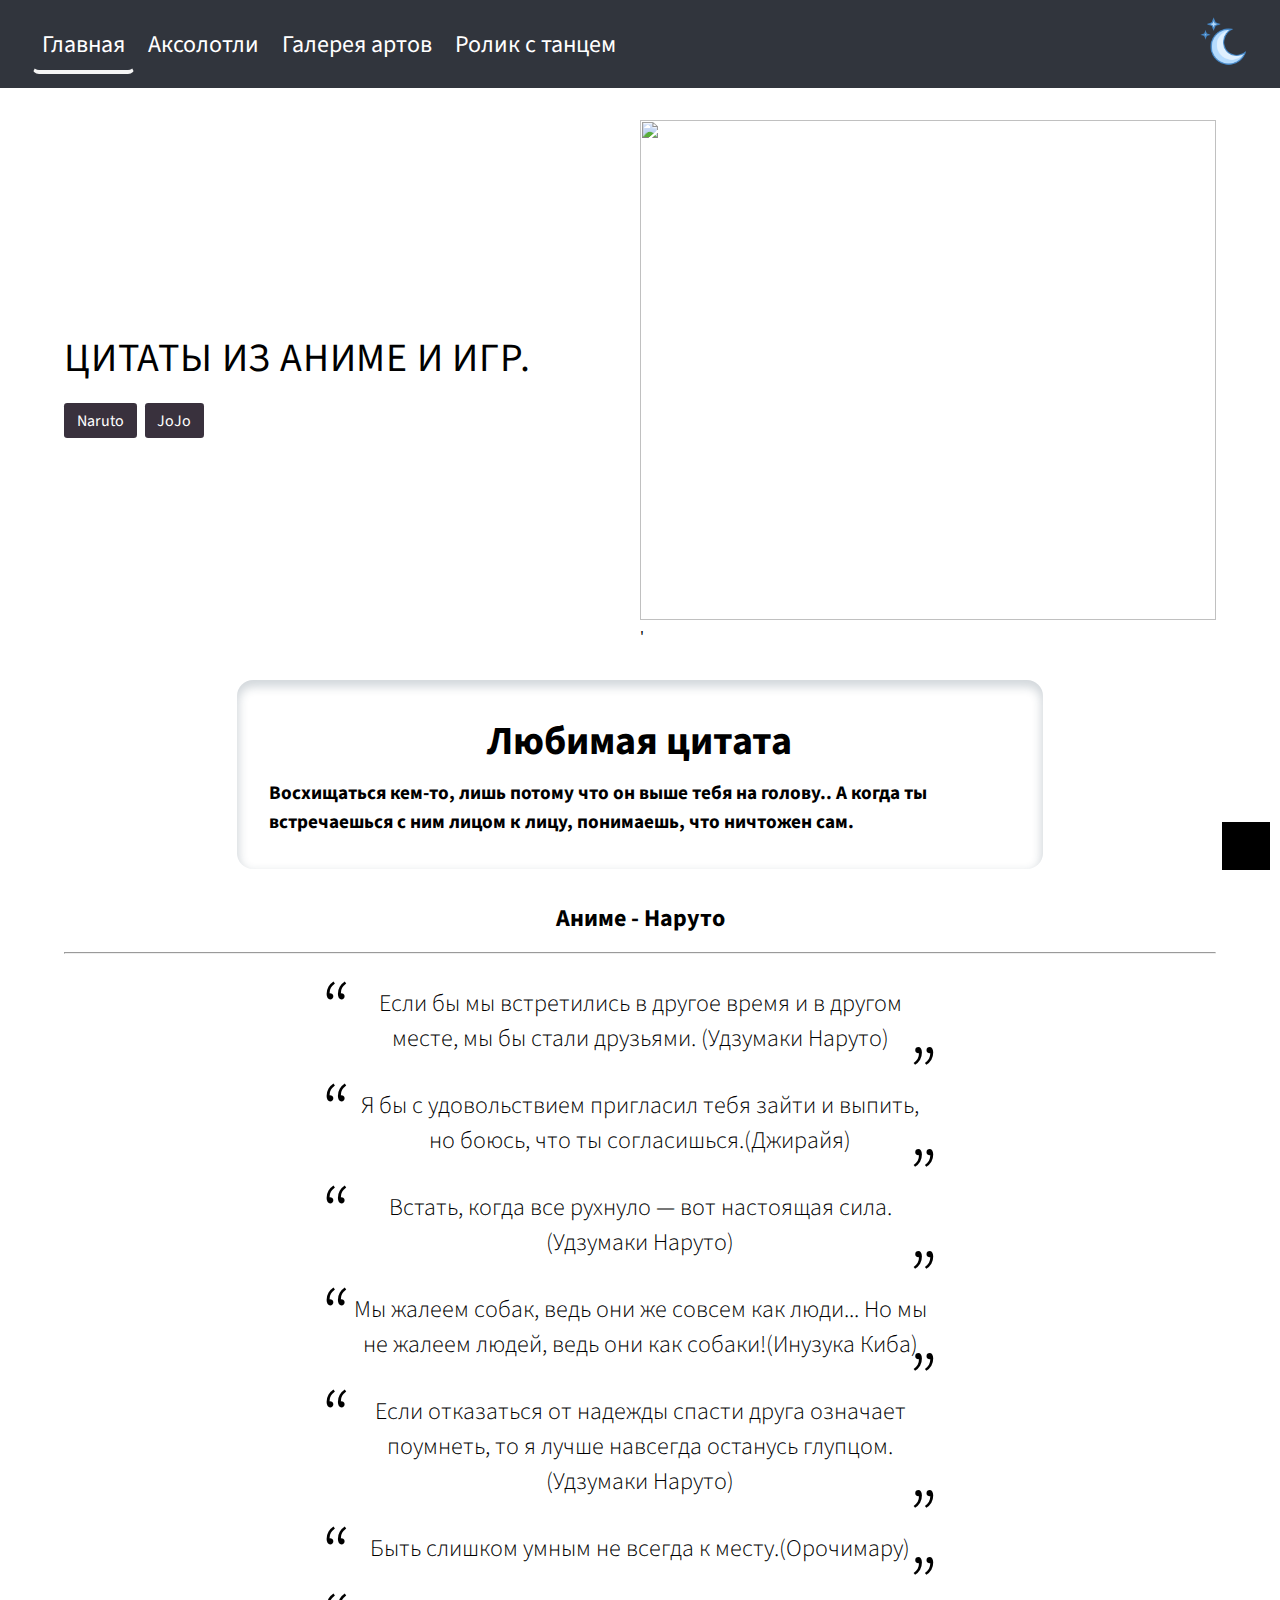
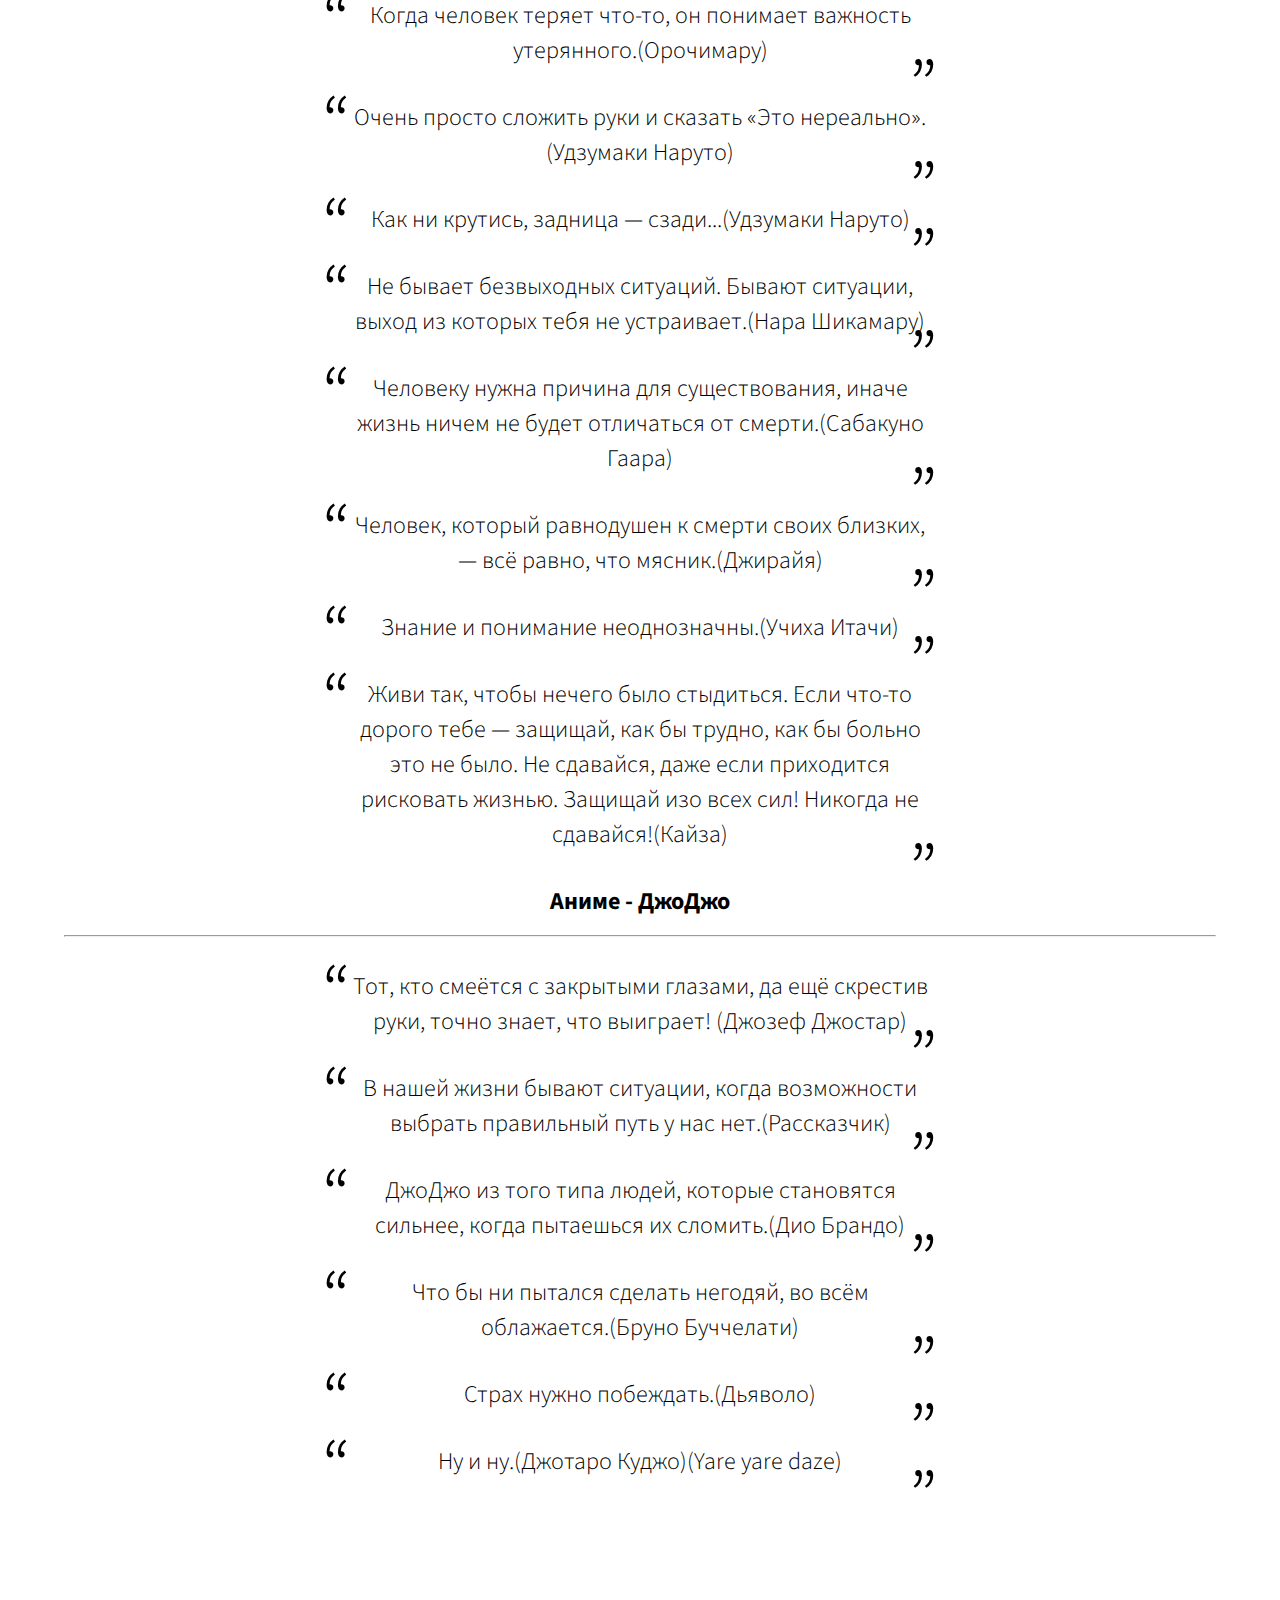
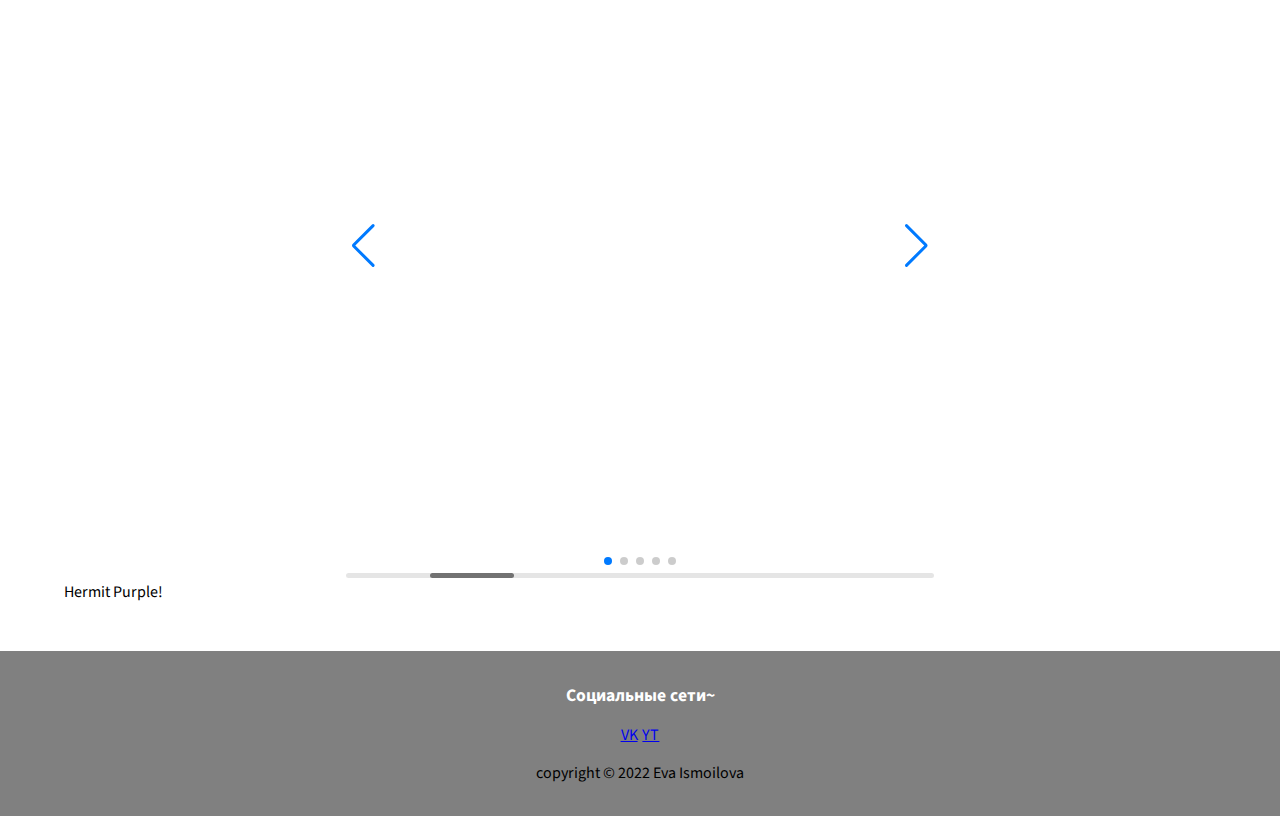
==== project/index.html @ 218e47ca "Update index.html" ====
<!DOCTYPE html>
<html lang="en">
<head>
	<meta charset="UTF-8">
	<meta name="viewport" content="width=device-width, initial-scale=1.0">
	<title>~Цитаты из аниме~</title>
	<link href="https://unpkg.com/aos@2.3.1/dist/aos.css" rel="stylesheet">
	<script src="https://unpkg.com/aos@2.3.1/dist/aos.js"></script>
	<style>
		@import 'undo.css';
		@import 'style.css';
	</style>
</head>
<link
  rel="stylesheet"
  href="https://cdn.jsdelivr.net/npm/swiper@8/swiper-bundle.min.css"
/>

<body>
	<script>
		AOS.int();
	</script>
	<header>
		<nav>
			<a href="index.html" class="active">Главная</a>
			<a href="https://kiraharuka.github.io/axolothl.html">Аксолотли</a>
			<a href="gallery.html">Галерея артов</a>
			<a href="me.html">Ролик с танцем</a>


		</nav>
		<div class="header_img_container">
			<img src="bright-moon.png" alt="">
		</div>
	</header>

	<main>

		<section class="hero">
			<div class="hero-left">
			<h1>
				Цитаты из аниме и игр.
			</h1>
			<div class="tags">
				<span>Naruto</span>
				<span>JoJo</span>
			</div>
			</div>
			<div class="hero-right">
				<img src="https://c.tenor.com/p5kdbzj3E8gAAAAM/kakyoin-miu.gif" alt="">'
			</div>
		</section>
		
		
		<div class="description">
			<h2>Любимая цитата</h2>
			<h3>Восхищаться кем-то, лишь потому что он выше тебя на голову.. А когда ты встречаешься с ним лицом к лицу, понимаешь, что ничтожен сам.</h3>
		</div>

		
		<h2 class="quote-h2">Аниме - Наруто</h2>
		<hr>
		<section class="quote">
			<h2>
			Если бы мы встретились в другое время и в другом месте, мы бы стали друзьями. (Удзумаки Наруто)
		</h2>
		</section>
		<section class="quote">
			<h2>Я бы с удовольствием пригласил тебя зайти и выпить, но боюсь, что ты согласишься.(Джирайя)</h2>
		</section>
		<section class="quote">
			<h2>Встать, когда все рухнуло — вот настоящая сила.(Удзумаки Наруто)</h2>
		</section>
		<section class="quote">
			<h2>Мы жалеем собак, ведь они же совсем как люди... Но мы не жалеем людей, ведь они как собаки!(Инузука Киба)</h2>
		</section>
		<section class="quote">
			<h2>Если отказаться от надежды спасти друга означает поумнеть, то я лучше навсегда останусь глупцом.(Удзумаки Наруто)</h2>
		</section>
		<section class="quote">
			<h2>Быть слишком умным не всегда к месту.(Орочимару)</h2>
		</section>
		<section class="quote">
			<h2>Когда человек теряет что-то, он понимает важность утерянного.(Орочимару)</h2>
		</section>
		<section class="quote">
			<h2>Очень просто сложить руки и сказать «Это нереально».(Удзумаки Наруто)</h2>
		</section>
		<section class="quote">
			<h2>Как ни крутись, задница — сзади...(Удзумаки Наруто)</h2>
		</section>
		<section class="quote">
			<h2>Не бывает безвыходных ситуаций. Бывают ситуации, выход из которых тебя не устраивает.(Нара Шикамару)</h2>
		</section>
		<section class="quote">
			<h2>Человеку нужна причина для существования, иначе жизнь ничем не будет отличаться от смерти.(Сабакуно Гаара)</h2>
		</section>
		<section class="quote">
			<h2>Человек, который равнодушен к смерти своих близких, — всё равно, что мясник.(Джирайя)</h2>
		</section>
		<section class="quote">
			<h2>Знание и понимание неоднозначны.(Учиха Итачи)</h2>
		</section>
		<section class="quote">
			<h2>Живи так, чтобы нечего было стыдиться. Если что-то дорого тебе — защищай, как бы трудно, как бы больно это не было. Не сдавайся, даже если приходится рисковать жизнью. Защищай изо всех сил! Никогда не сдавайся!(Кайза)</h2>
		</section>

<h2 class="quote-h2">Аниме - ДжоДжо</h2>
		<hr>
		<section class="quote">
			<h2>
			Тот, кто смеётся с закрытыми глазами, да ещё скрестив руки, точно знает, что выиграет!
			(Джозеф Джостар)
		</h2>
		</section>
		<section class="quote">
			<h2>
			В нашей жизни бывают ситуации, когда возможности выбрать правильный путь у нас нет.(Рассказчик)
		</h2>
		</section>
		<section class="quote">
			<h2>
			ДжоДжо из того типа людей, которые становятся сильнее, когда пытаешься их сломить.(Дио Брандо)
		</h2>
		</section>
		<section class="quote">
			<h2>
			Что бы ни пытался сделать негодяй, во всём облажается.(Бруно Буччелати)
		</h2>
		</section>
		<section class="quote">
			<h2>
			Страх нужно побеждать.(Дьяволо)
		</h2>
		</section>
		<section class="quote">
			<h2>
			Ну и ну.(Джотаро Куджо)(Yare yare daze)
		</h2>
		</section>



		

<!-- Slider main container -->
<div class="swiper">
  <!-- Additional required wrapper -->
  <div class="swiper-wrapper">
    <!-- Slides -->
    <div class="swiper-slide"><img src="https://kartinkin.net/uploads/posts/2021-07/1625860856_28-kartinkin-com-p-anime-naruto-orochimaru-anime-krasivo-29.jpg" alt=""></div>
    <div class="swiper-slide"><img src="https://slovnet.ru/wp-content/uploads/2018/10/17-53.jpg"></div>
    <div class="swiper-slide"><img src="https://i.pinimg.com/564x/ba/01/cb/ba01cbc0335f26dc90d9c116eb80477f.jpg" alt=""></div>
    <div class="swiper-slide"><img src="https://oir.mobi/uploads/posts/2020-09/1599620682_7-p-orochimaru-iz-naruto-18.jpg" alt=""></div>
    <div class="swiper-slide"><img src="https://img.wattpad.com/a6af03adb2d1b8c0ffe5b30d0e006111fea2dab8/[base64]" alt=""></div>
  </div>
  <!-- If we need pagination -->
  <div class="swiper-pagination"></div>

  <!-- If we need navigation buttons -->
  <div class="swiper-button-prev"></div>
  <div class="swiper-button-next"></div>

  <!-- If we need scrollbar -->
  <div class="swiper-scrollbar"></div>
</div>

		<div class="feature" id="pashalka">
				<div class="feature_image">
					<img src="https://fast-anime.ru/storage/uploads/products/27728/2021/08/04/LkOIoq1e3KBqklreOsbXXnXacUQPHPpq1nHIg3b2.jpeg" alt="">
				</div>
				<div class="feature_text">
				<p>Джозеф Джостар, самый крутой</p>
			</div>
		</div>
		<p id="pashalka_click">Hermit Purple!</p>
	</main>
	<div id="scrollTop">
		<h2>Up.</h2>
	</div>
	<footer>
		<div class="footer-container">
			<h3>Социальные сети~</h3>
      <div class="icons-container">
      	<a href="https://vk.com/haru1833">VK</a>
      	<a href="https://www.youtube.com/channel/UC2ndQHGwr-ybzgMSwa_0qjA/featured">YT</a>
      </div>
      <p>copyright &copy; 2022 Eva Ismoilova</p>
		</div>
	</footer>
	<script>
		document.querySelector('#scrollTop').addEventListener('click', ()=> {
			window.scrollTo({
				top:0,
				behavior: "smooth"
			});
		})
	</script>
	<script src="https://cdn.jsdelivr.net/npm/swiper@8/swiper-bundle.min.js"></script>

	<script>
		const swiper = new Swiper('.swiper', {
  // Optional parameters
  direction: 'horizontal',
  loop: true,

  // If we need pagination
  pagination: {
    el: '.swiper-pagination',
  },

  // Navigation arrows
  navigation: {
    nextEl: '.swiper-button-next',
    prevEl: '.swiper-button-prev',
  },

  // And if we need scrollbar
  scrollbar: {
    el: '.swiper-scrollbar',
  },
   autoplay: {
   delay: 3000,
 },
});</script>

	<script>

		document.querySelector('#pashalka_click').addEventListener('click', ()=>{
			document.querySelector('#pashalka').style.display = "block";
		})
	</script>
</body>
</html>
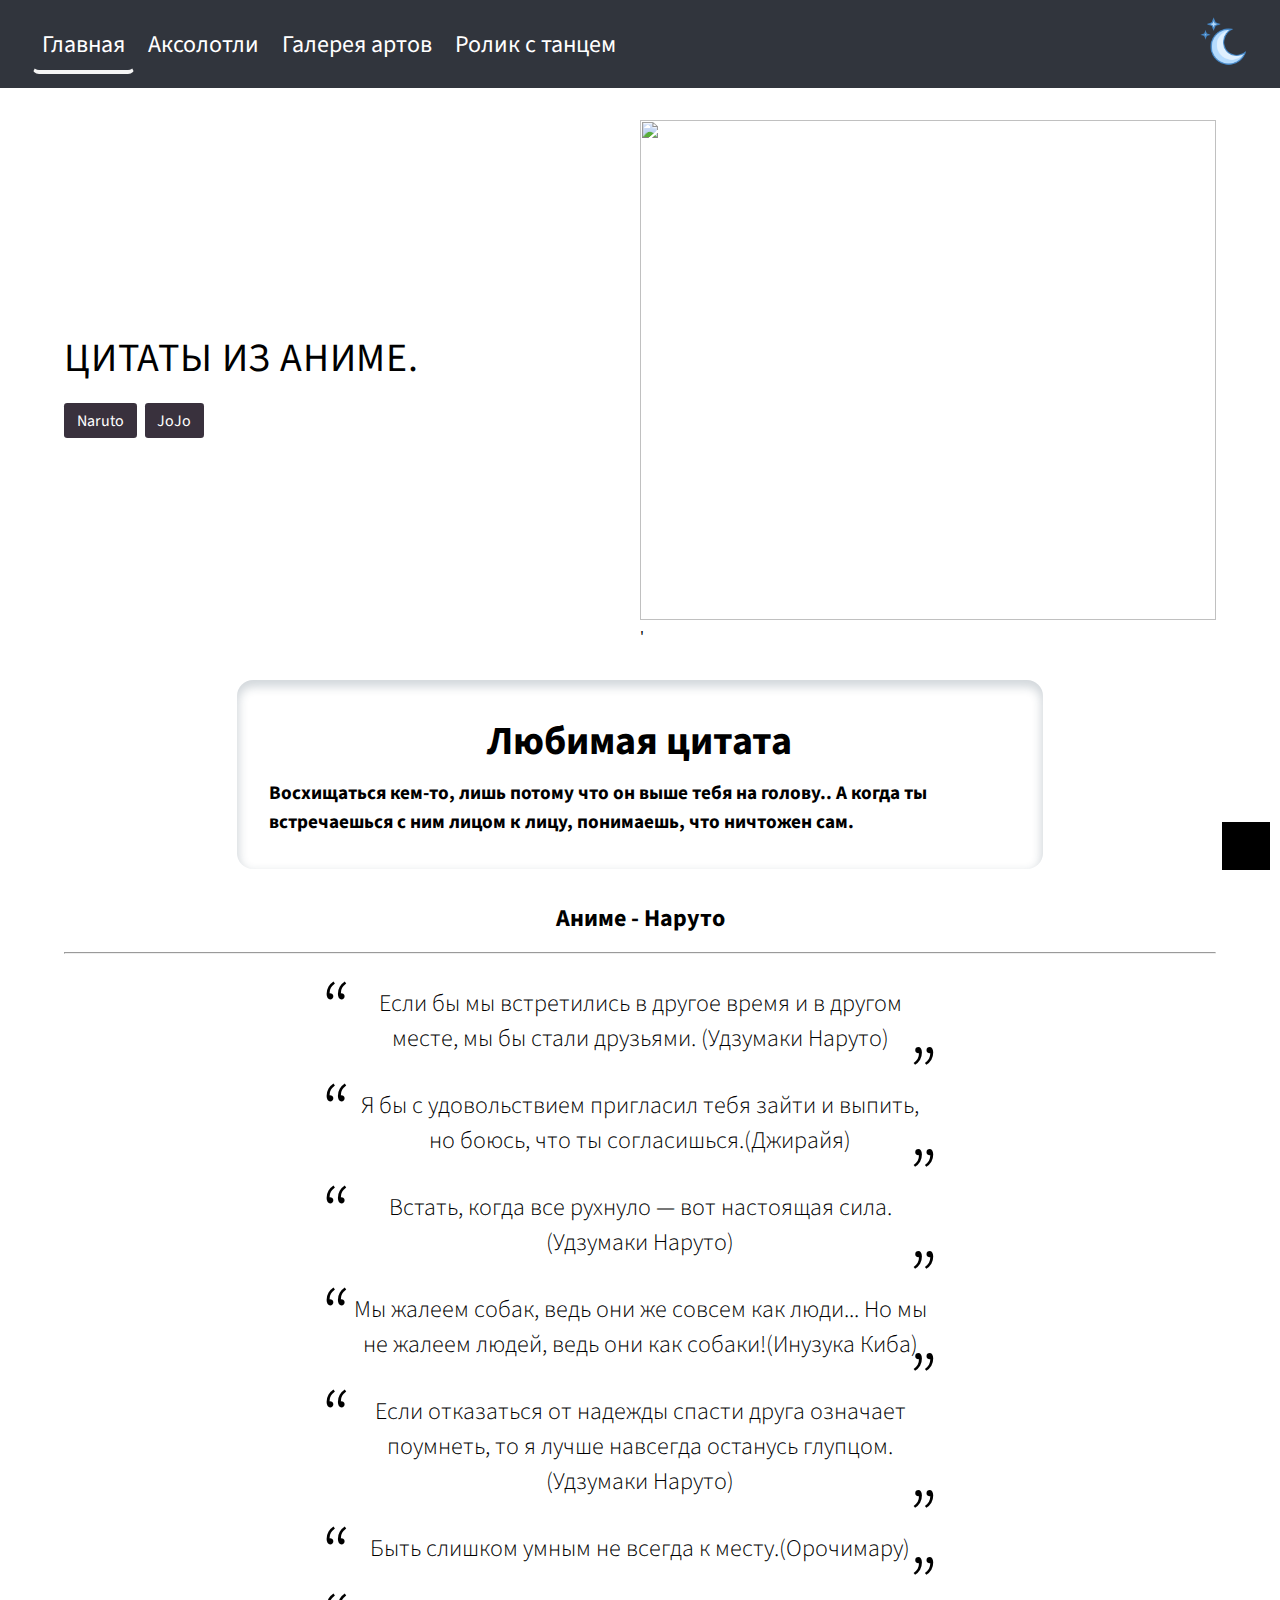
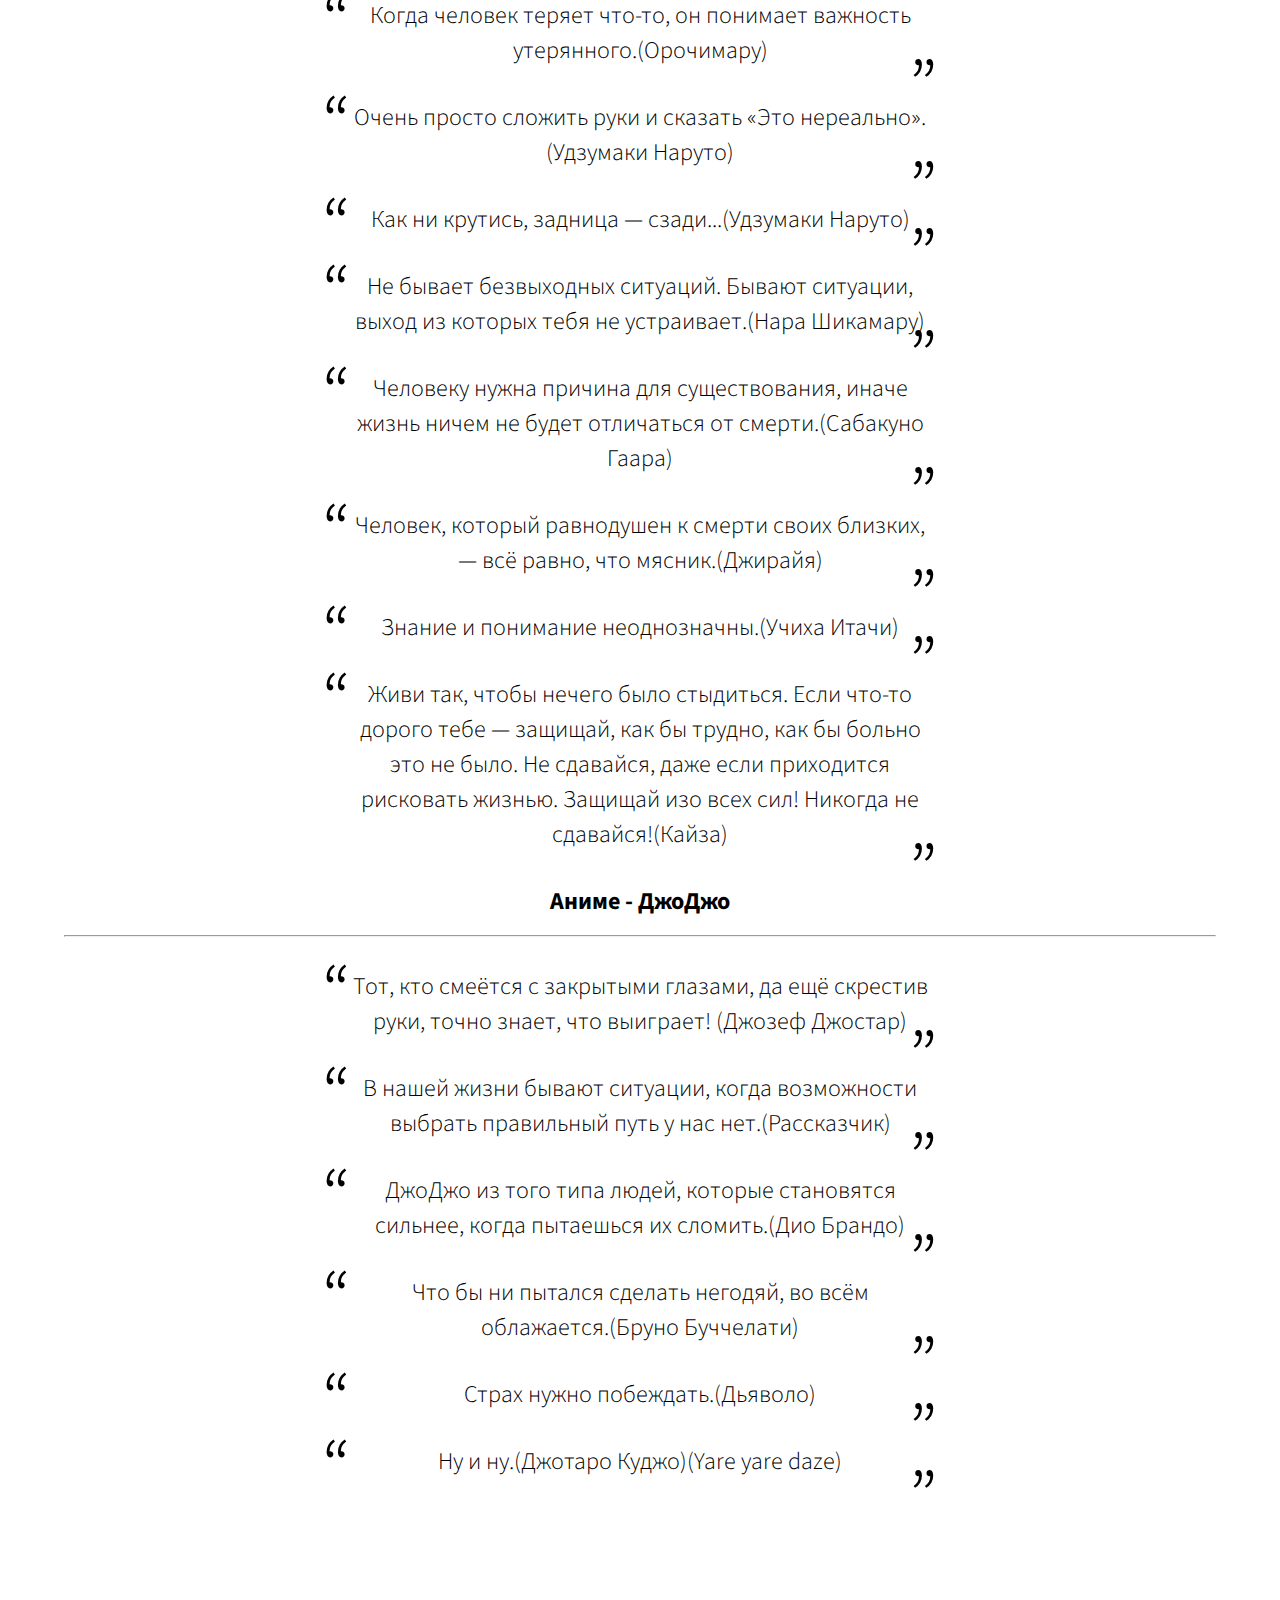
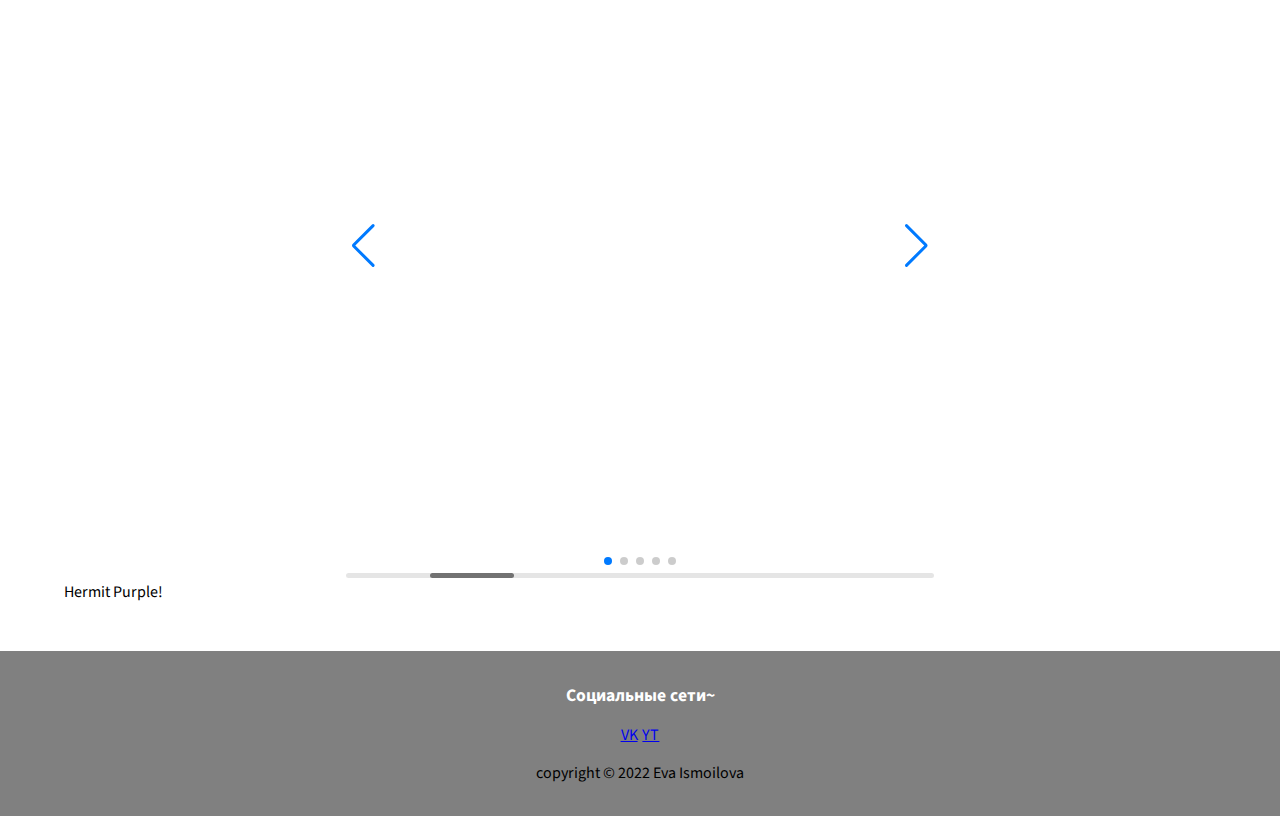
==== commit ffeb3f23: "Update index.html" ====
--- a/project/index.html
+++ b/project/index.html
@@ -23,7 +23,7 @@
 	<header>
 		<nav>
 			<a href="index.html" class="active">Главная</a>
-			<a href="https://kiraharuka.github.io/axolothl.html">Аксолотли</a>
+			<a href="axolothl.html">Аксолотли</a>
 			<a href="gallery.html">Галерея артов</a>
 			<a href="me.html">Ролик с танцем</a>
 
@@ -39,7 +39,7 @@
 		<section class="hero">
 			<div class="hero-left">
 			<h1>
-				Цитаты из аниме и игр.
+				Цитаты из аниме.
 			</h1>
 			<div class="tags">
 				<span>Naruto</span>
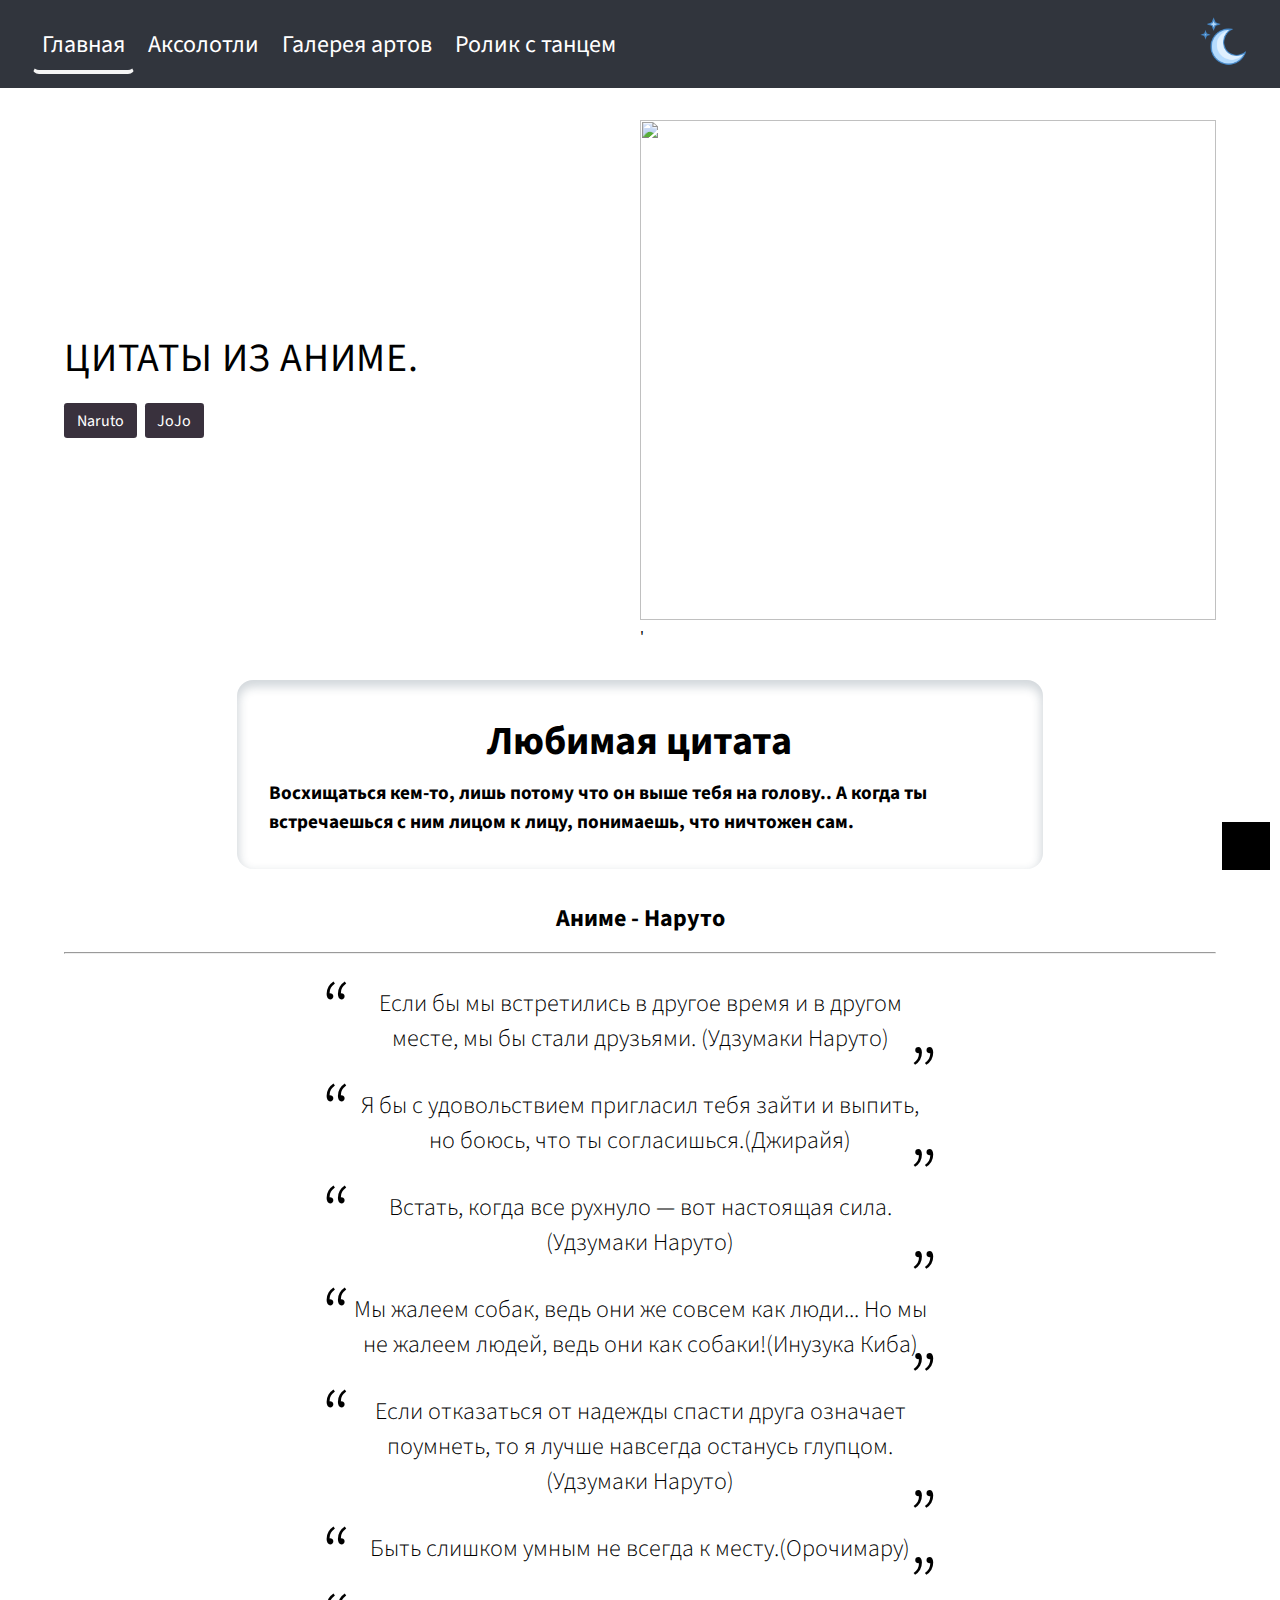
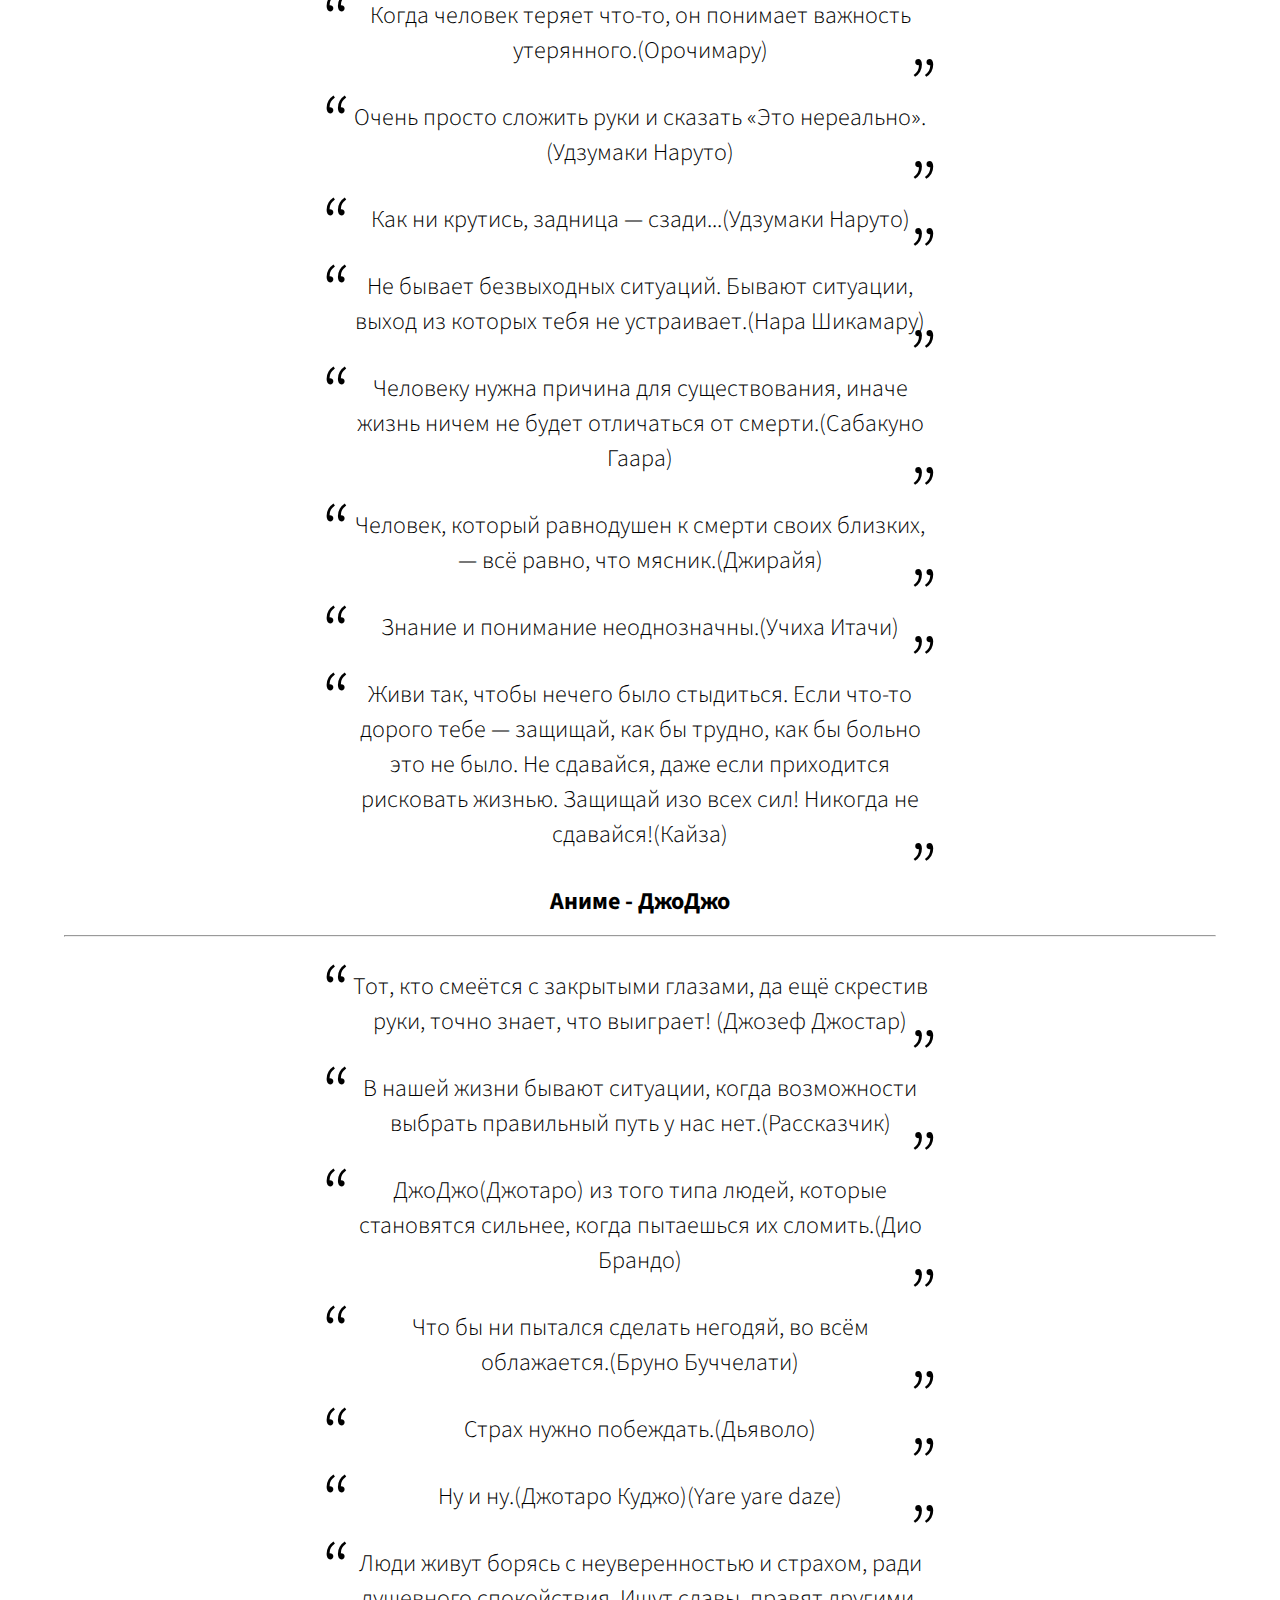
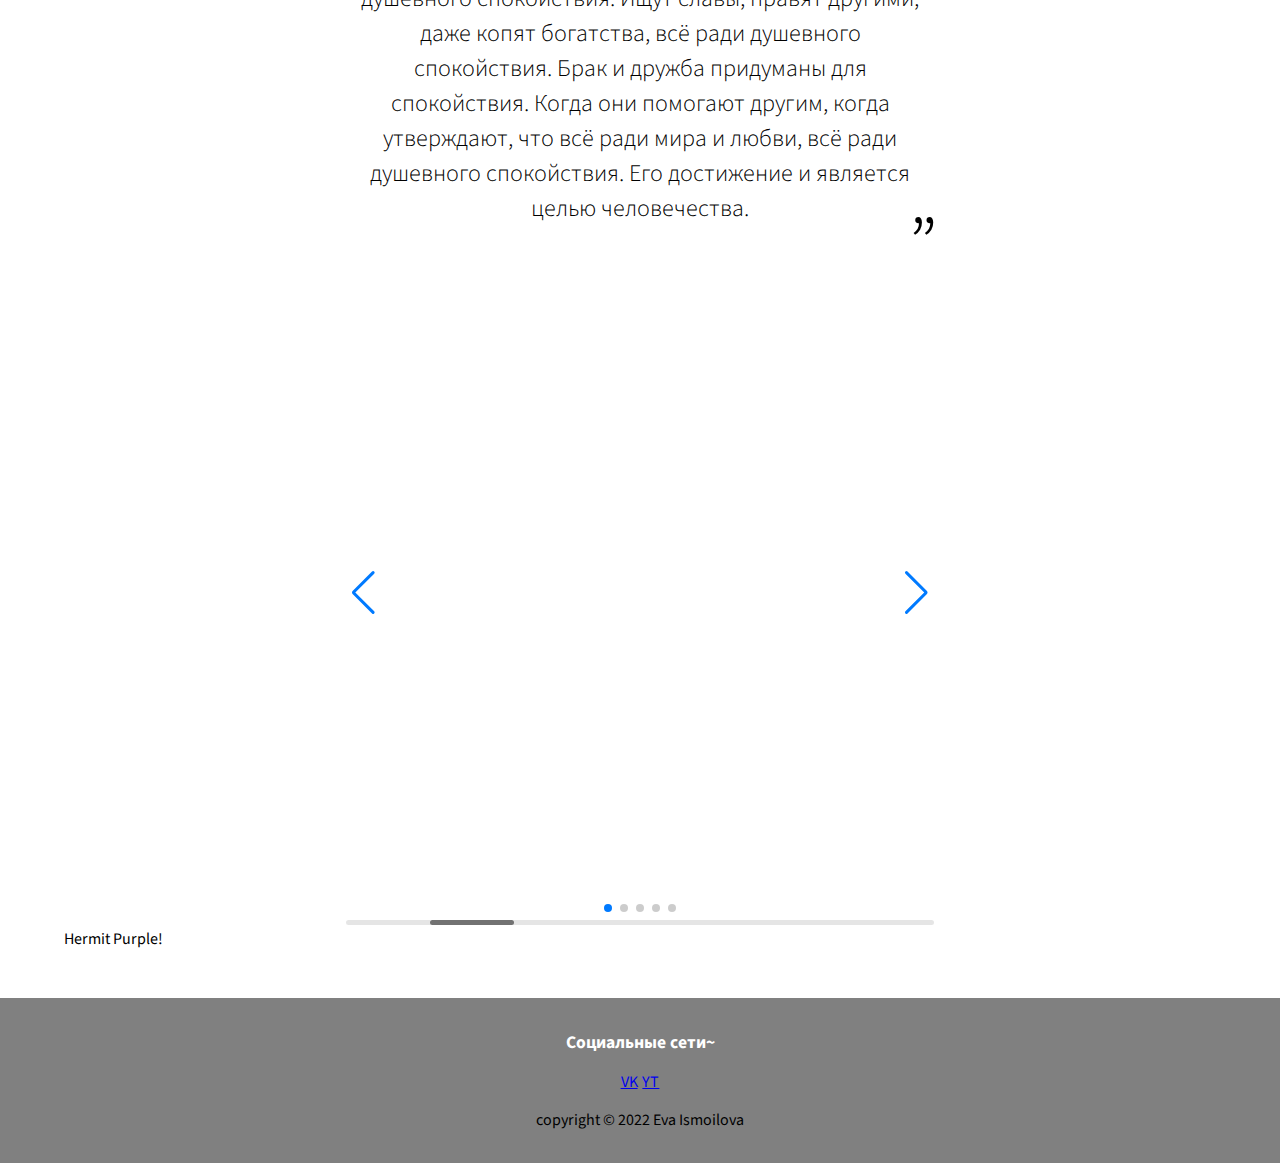
==== commit 2f24e969: "Update index.html" ====
--- a/project/index.html
+++ b/project/index.html
@@ -120,7 +120,7 @@
 		</section>
 		<section class="quote">
 			<h2>
-			ДжоДжо из того типа людей, которые становятся сильнее, когда пытаешься их сломить.(Дио Брандо)
+			ДжоДжо(Джотаро) из того типа людей, которые становятся сильнее, когда пытаешься их сломить.(Дио Брандо)
 		</h2>
 		</section>
 		<section class="quote">
@@ -136,6 +136,16 @@
 		<section class="quote">
 			<h2>
 			Ну и ну.(Джотаро Куджо)(Yare yare daze)
+		</h2>
+		</section>
+	
+		<section class="quote">
+			<h2>
+			Люди живут борясь с неуверенностью и страхом, ради душевного спокойствия. Ищут славы, правят другими, даже копят богатства,
+			всё ради душевного спокойствия. Брак и дружба придуманы для спокойствия. Когда они помогают другим, когда утверждают, что всё ради мира
+			и любви, всё ради душевного спокойствия. Его достижение и является целью человечества.
+		</h2>
+		</section>
 		</h2>
 		</section>
 
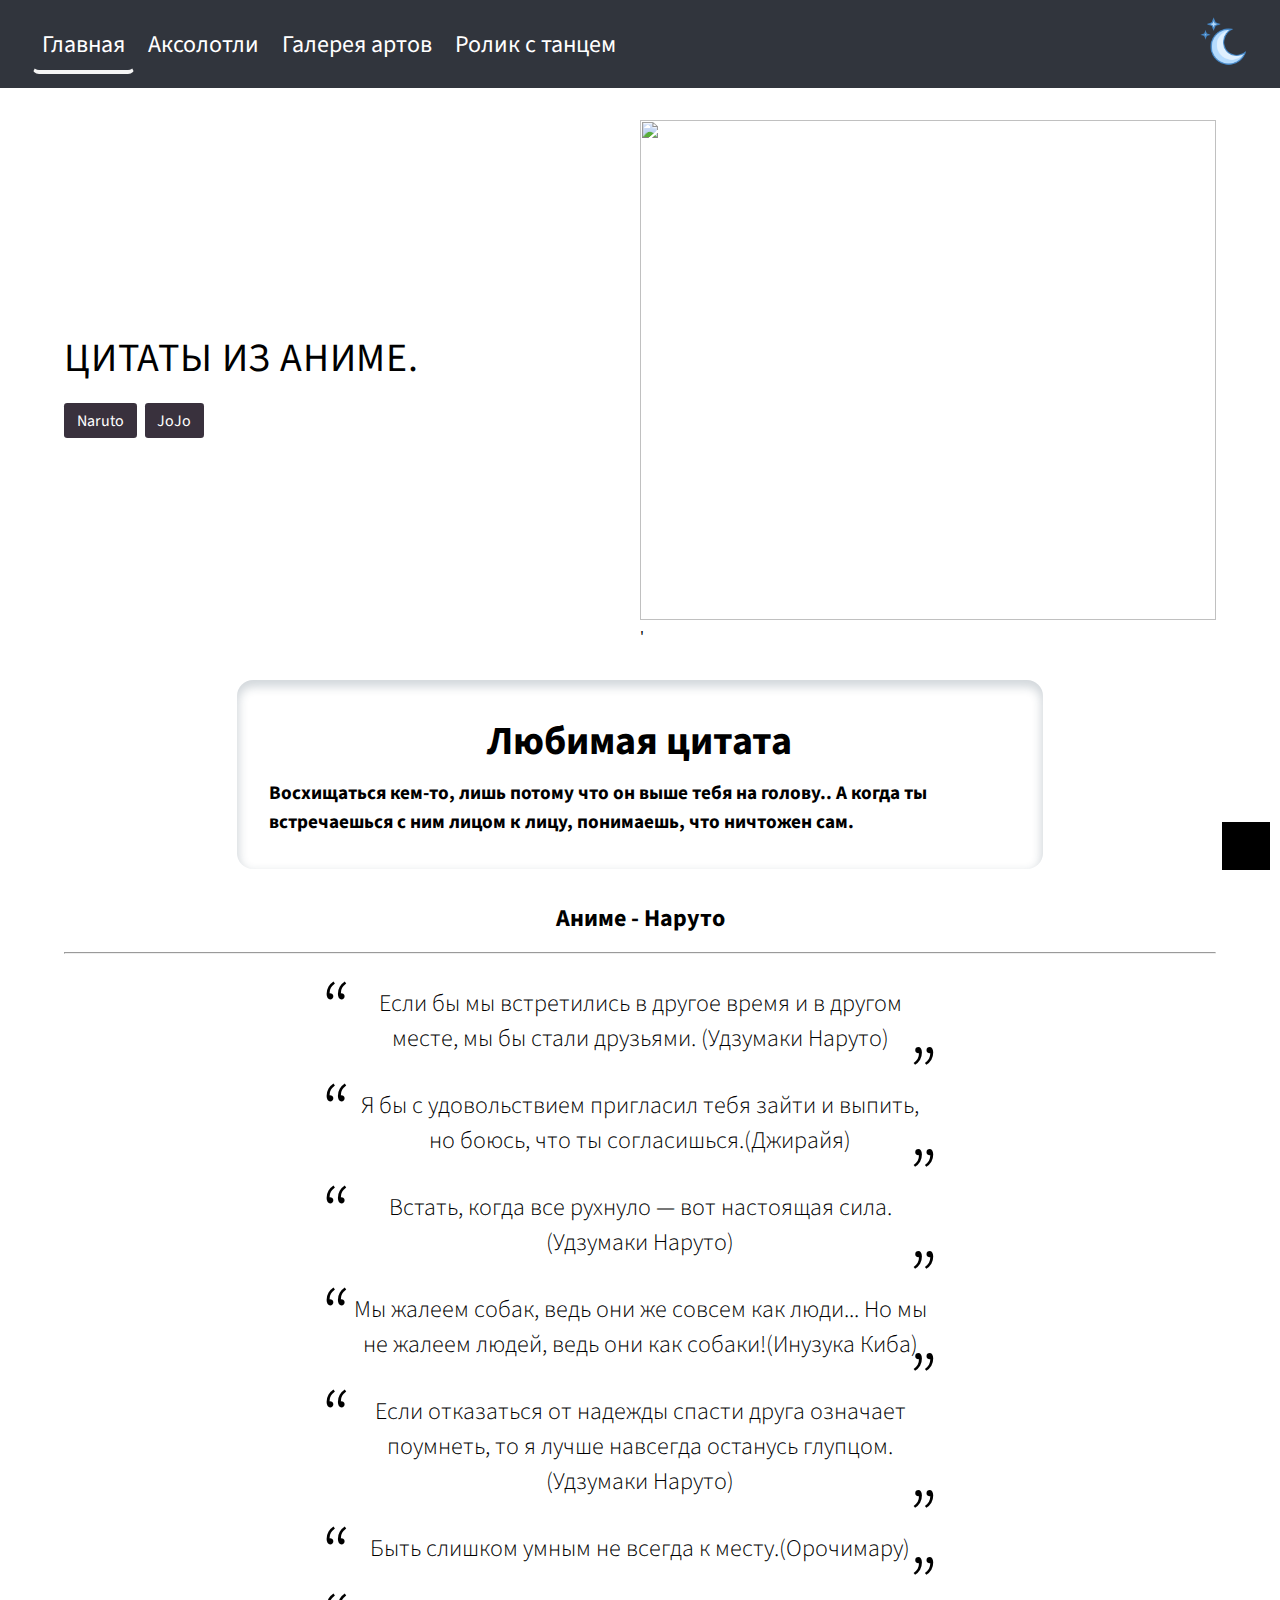
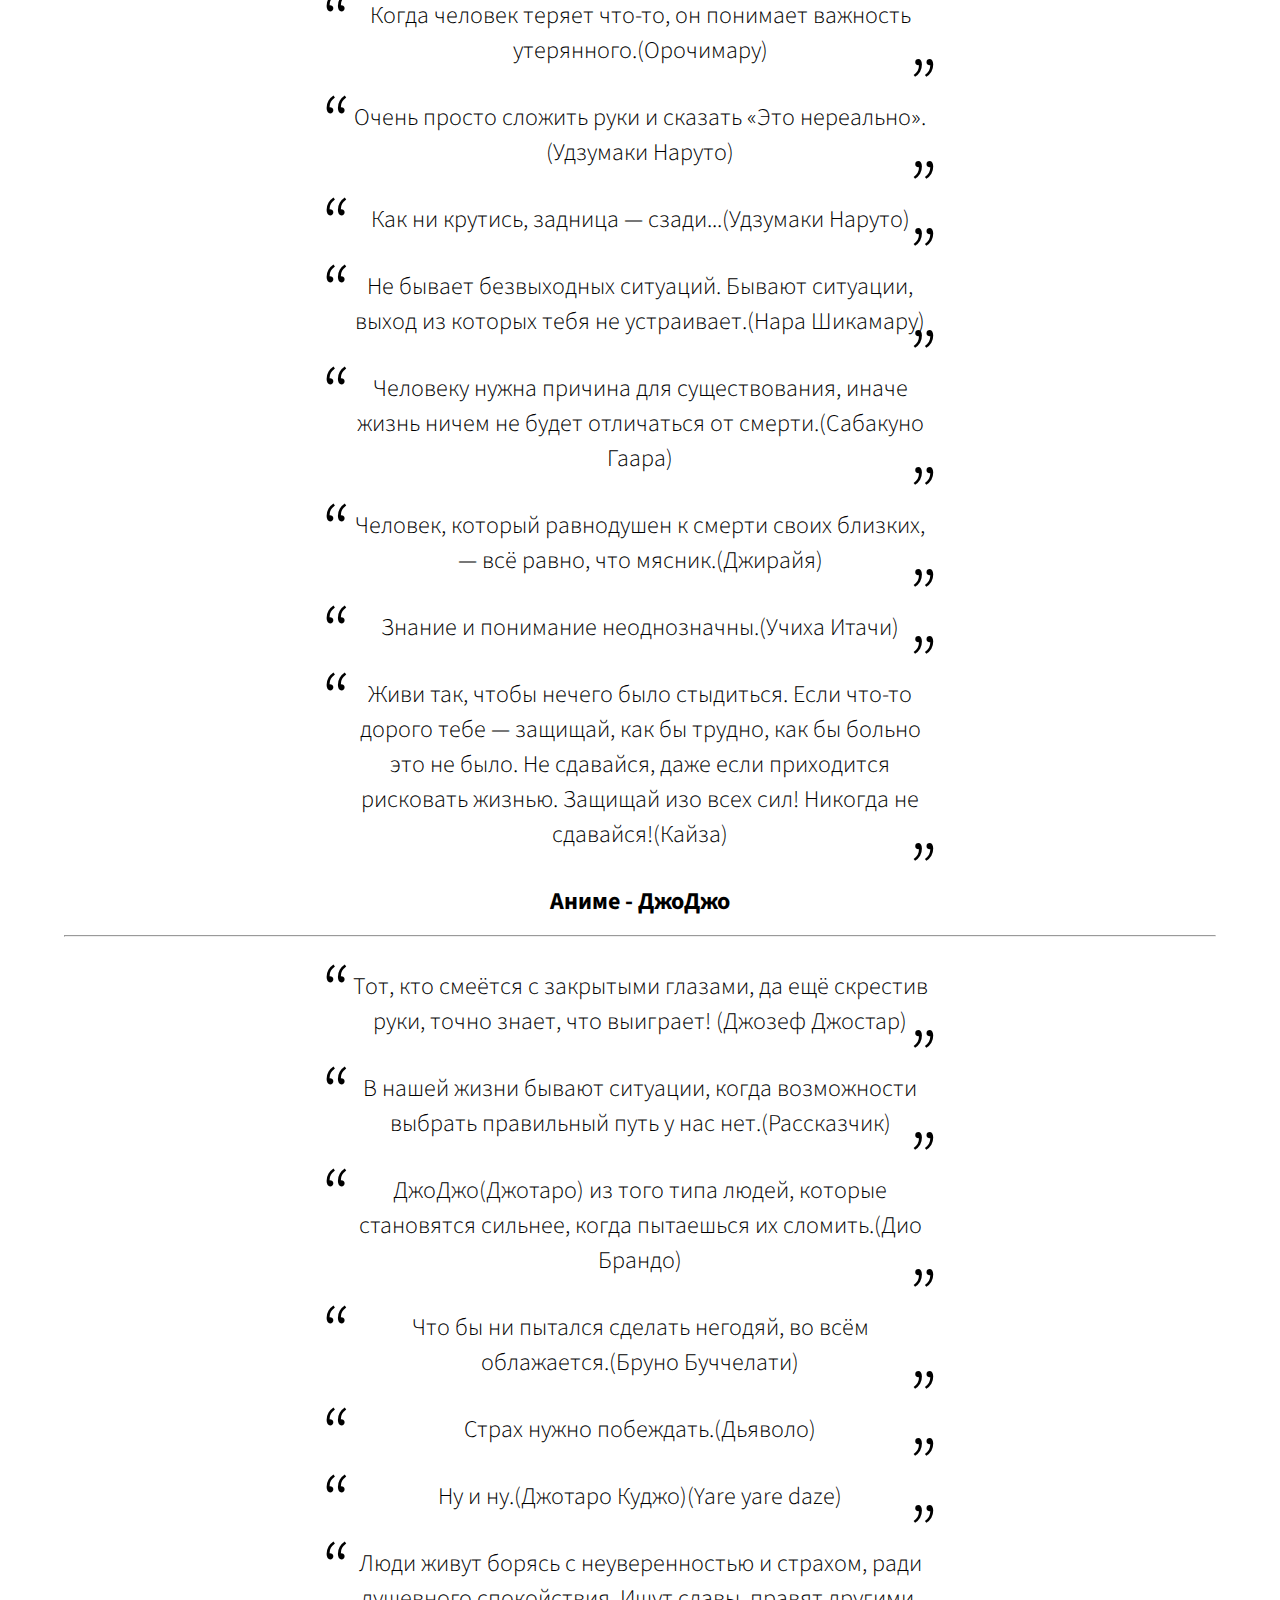
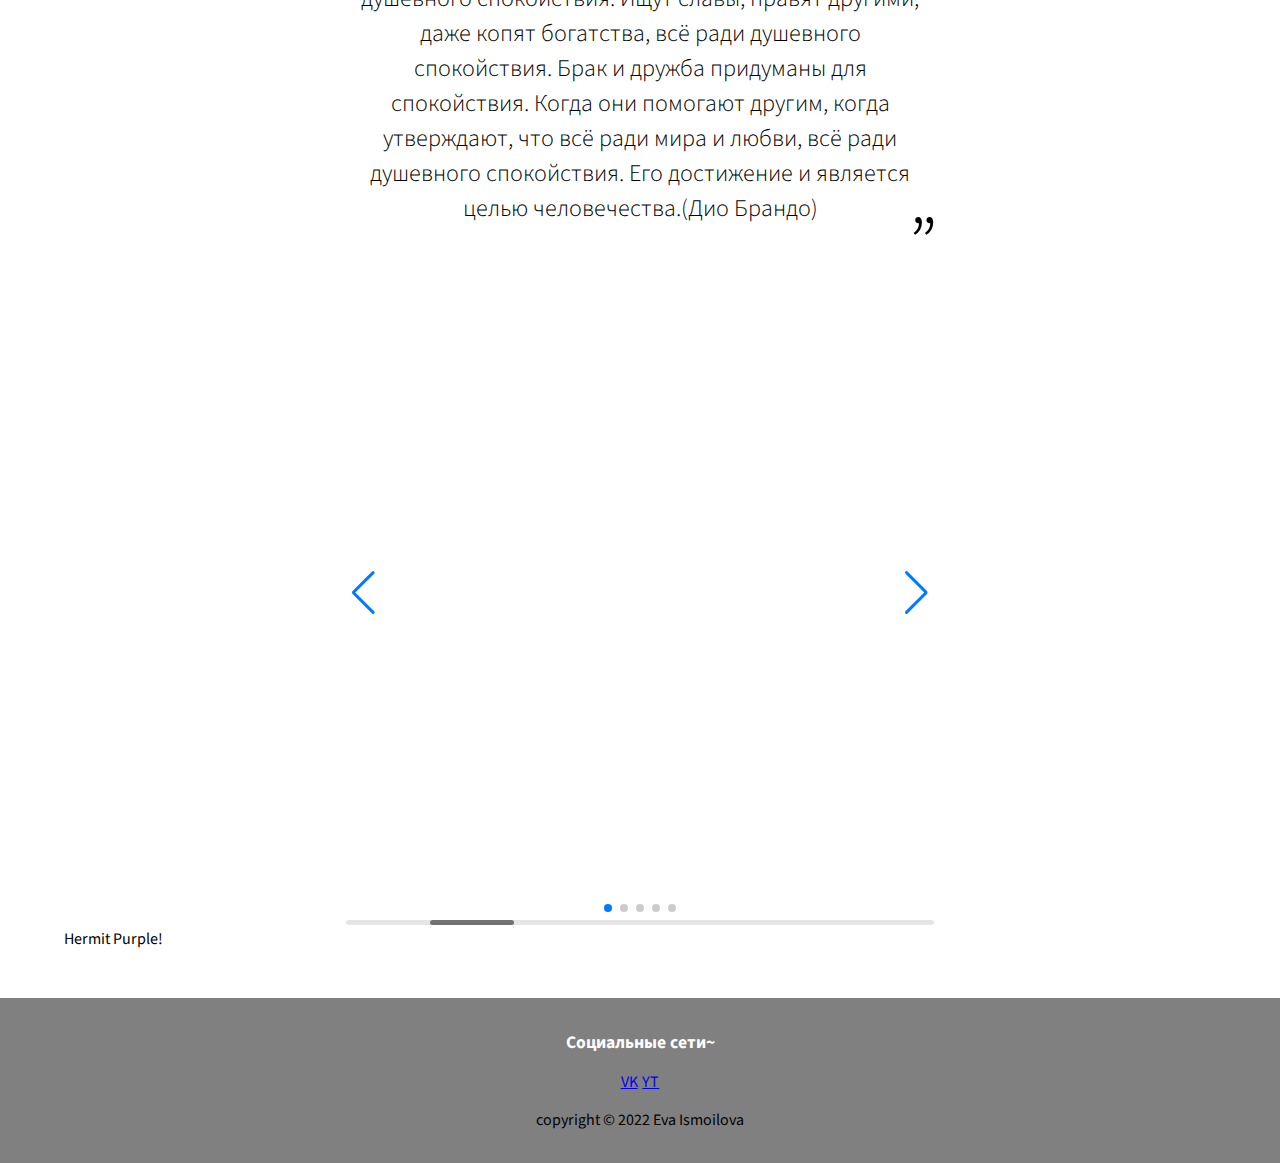
==== commit 44489ba4: "Update index.html" ====
--- a/project/index.html
+++ b/project/index.html
@@ -143,11 +143,10 @@
 			<h2>
 			Люди живут борясь с неуверенностью и страхом, ради душевного спокойствия. Ищут славы, правят другими, даже копят богатства,
 			всё ради душевного спокойствия. Брак и дружба придуманы для спокойствия. Когда они помогают другим, когда утверждают, что всё ради мира
-			и любви, всё ради душевного спокойствия. Его достижение и является целью человечества.
-		</h2>
-		</section>
-		</h2>
-		</section>
+			и любви, всё ради душевного спокойствия. Его достижение и является целью человечества.(Дио Брандо)
+		</h2>
+		</section>
+		
 
 
 
